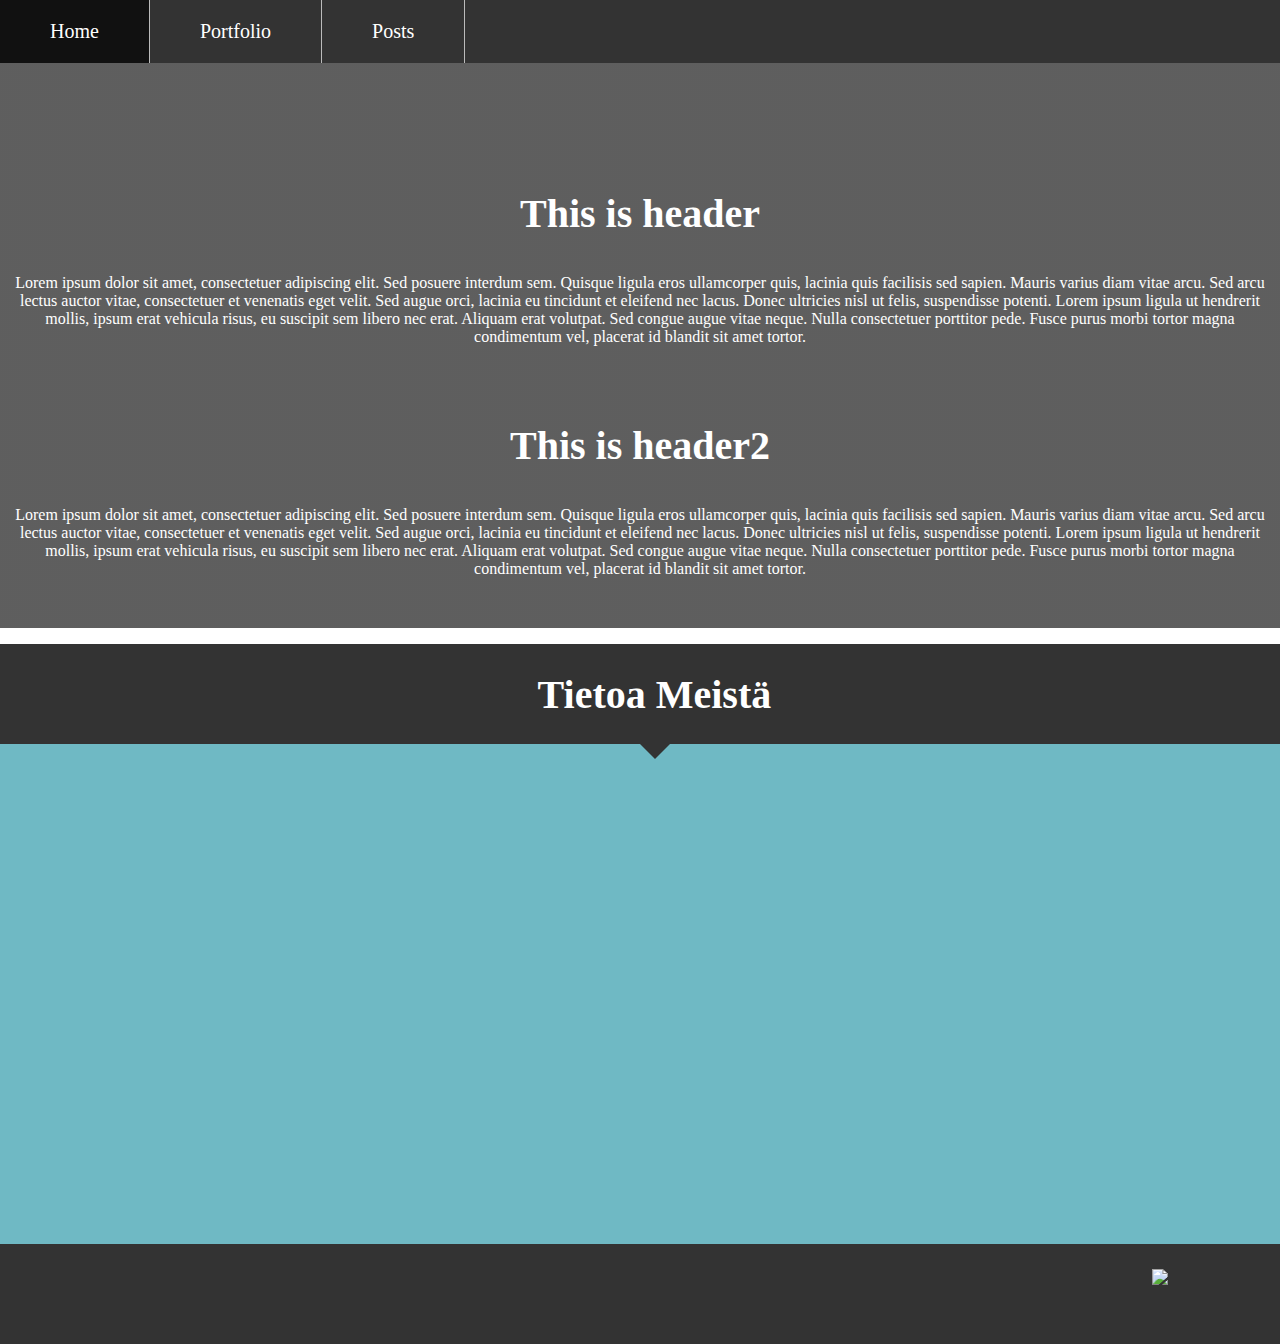
==== VJP.html @ 89da5ee3 "joo" ====
<!DOCTYPE html>
<html>
    <head>
<title>Nettisivu testi</title>
        <link rel = "stylesheet" type="text/css" href="VJP.css">
    </head>
<body>
    <div class = "container">
        <div class = "waterfall">
            <nav class="navigation">
                <ul>
                    <li><a href = "https://www.google.fi">Home</a></li>
                    <li><a href = "#">Portfolio</a></li>
                    <li><a href = "#">Posts</a></li>
                </ul>
            </nav>
                <div class = "text">
                    <h1>This is header</h1>
                        <p>Lorem ipsum dolor sit amet, consectetuer adipiscing elit. Sed posuere interdum sem. Quisque ligula eros ullamcorper quis, lacinia quis facilisis sed sapien. Mauris varius diam vitae arcu. Sed arcu lectus auctor vitae, consectetuer et venenatis eget velit. Sed augue orci, lacinia eu tincidunt et eleifend nec lacus. Donec ultricies nisl ut felis, suspendisse potenti. Lorem ipsum ligula ut hendrerit mollis, ipsum erat vehicula risus, eu suscipit sem libero nec erat. Aliquam erat volutpat. Sed congue augue vitae neque. Nulla consectetuer porttitor pede. Fusce purus morbi tortor magna condimentum vel, placerat id blandit sit amet tortor.</p>
                    <h1> This is header2</h1>
                        <p>Lorem ipsum dolor sit amet, consectetuer adipiscing elit. Sed posuere interdum sem. Quisque ligula eros ullamcorper quis, lacinia quis facilisis sed sapien. Mauris varius diam vitae arcu. Sed arcu lectus auctor vitae, consectetuer et venenatis eget velit. Sed augue orci, lacinia eu tincidunt et eleifend nec lacus. Donec ultricies nisl ut felis, suspendisse potenti. Lorem ipsum ligula ut hendrerit mollis, ipsum erat vehicula risus, eu suscipit sem libero nec erat. Aliquam erat volutpat. Sed congue augue vitae neque. Nulla consectetuer porttitor pede. Fusce purus morbi tortor magna condimentum vel, placerat id blandit sit amet tortor.</p>
                </div>
        </div>
        <div id="rectangle"> <div class = "text2"><h1>Tietoa Meistä</h1></div></div>
            <div id = "triangle"></div>
            <div id ="rectangle2"></div>
            <div id="rectangle">
                <img class="resize" src="http://www.newdesignfile.com/postpic/2012/06/facebook-and-twitter-icons_296797.jpg" width=100/>
            </div>
    </div>
</body>
</html>
---- VJP.css ----
body {
    color: #fff;
}
.container {
    position: absolute;
    left: 0;
    top: 0;
    width: 100%;
}

.waterfall {
    height: 100%;
    width: 100%;
    background-image: linear-gradient(rgba(26,26,26,0.7),rgba(26,26,26,0.7)), url("http://en.adrehydropower.com/wp-content/uploads/2014/06/immagini-cascate-5.jpg");
    background-size: cover;
    background-repeat: no-repeat;
    background-position: center center;
}
.navigation {
    font-size: em(40);
    background-color: #333;
   /** position: fixed;**/
    top: 0px;
    left: 0px;
    right: 0px;
}

.navigation li{
    float: left;
    border-right: 1px solid #bbb;
}

.navigation ul {
 list-style-type: none;
    margin: 0;
    padding: 0;
    overflow: hidden;
    background-color: #333;    
}

.navigation a {
    display: block;
    color: white;
    padding: 20px 50px;
    text-decoration: none;
    color: #fff;
    font-size: 20px;
}

.navigation a:hover {
   background-color: #111;
}

.navigation summary:hover{
    color: #ff0000;
}

.text {
    padding-top: 100px;
    text-align: center;
    color: #fff;
}

 h1 {
     font-size: 40px;
     padding-bottom: 10px;
    }
p {
    padding-bottom: 50px;
}

#rectangle {
    width: 100%;
    height: 100px;
    background: #333;
}

#rectangle2 {
    width: 100%;
    height: 500px;
    background: #6FB9C4;
}

#triangle {
    height: 0px;
    width: 0px;
    background: #6FB9C4;
    border-top: 15px solid #333;
    border-left: 15px solid #6FB9C4;
    border-right: 15px solid #6FB9C4;
    position:absolute;
    left: 50%;
}

.text2 {
    position: absolute;
    left: 42%;
}

.resize {
margin-left: 90%;
margin-top: 25px;
}
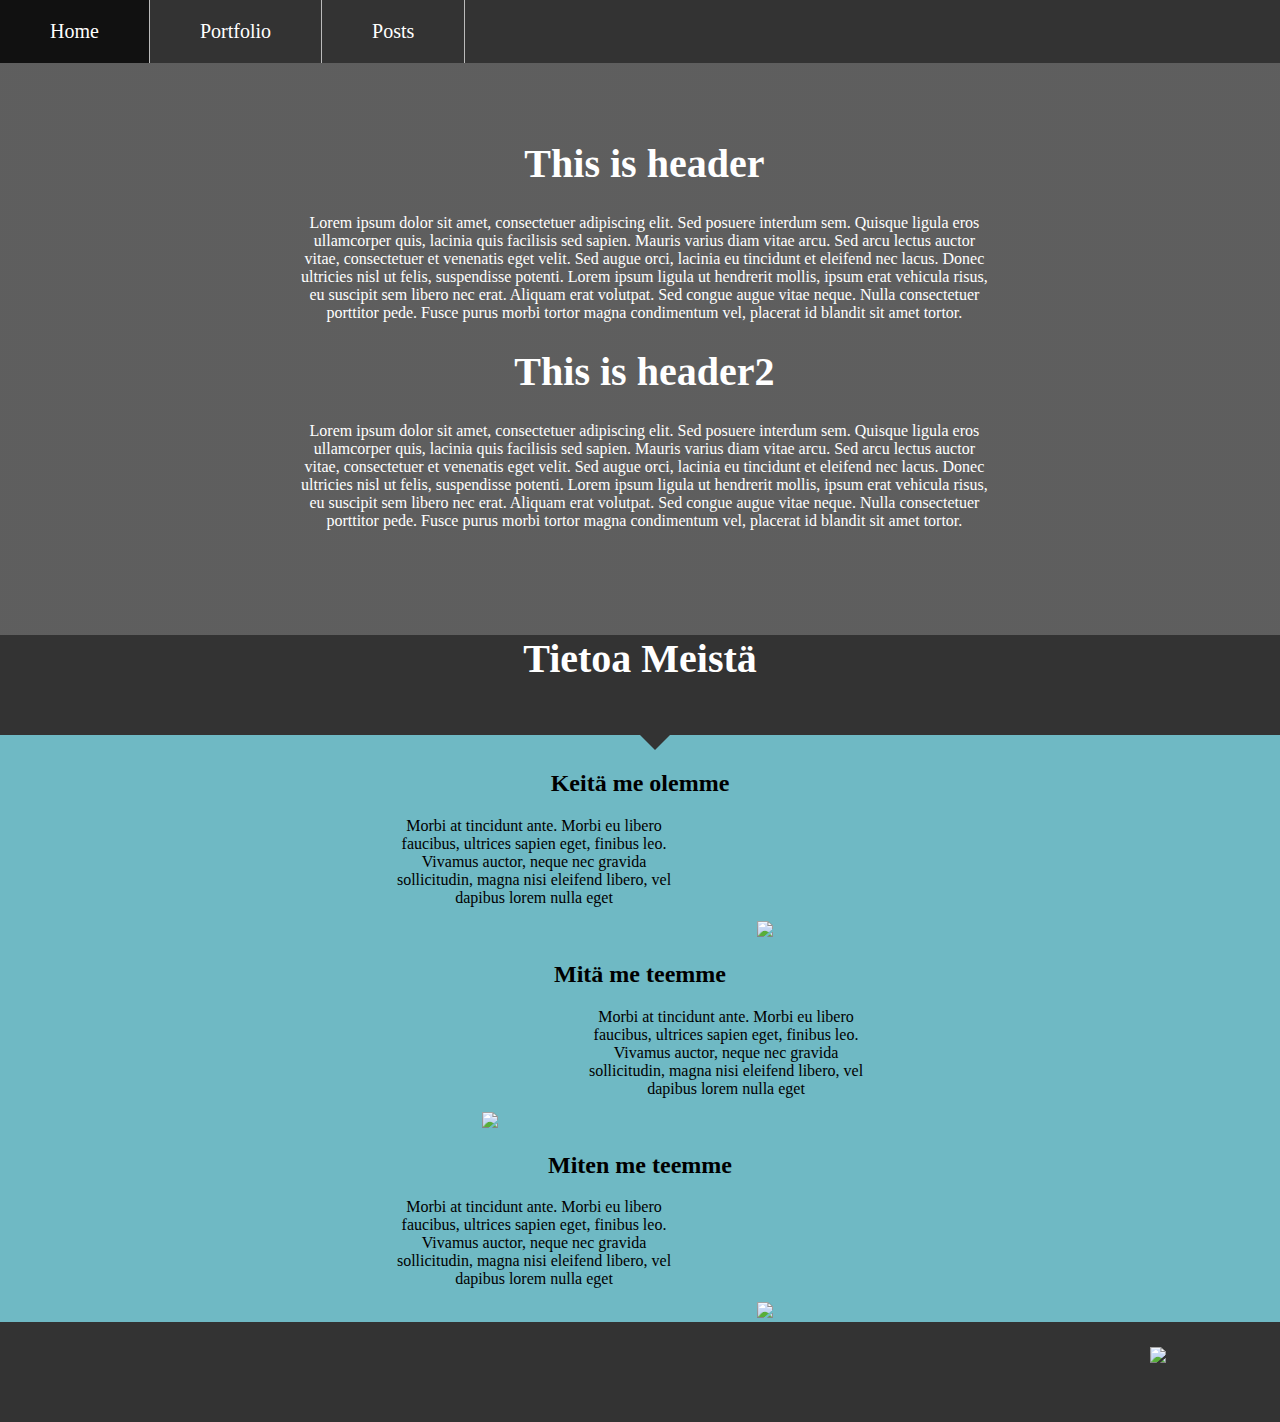
==== commit 197fdc12: "joo" ====
--- a/VJP.html
+++ b/VJP.html
@@ -1,3 +1,4 @@
+
 <!DOCTYPE html>
 <html>
     <head>
@@ -6,14 +7,14 @@
     </head>
 <body>
     <div class = "container">
-        <div class = "waterfall">
-            <nav class="navigation">
+         <nav class="navigation">
                 <ul>
-                    <li><a href = "https://www.google.fi">Home</a></li>
+                    <li><a href = "#">Home</a></li>
                     <li><a href = "#">Portfolio</a></li>
                     <li><a href = "#">Posts</a></li>
                 </ul>
             </nav>
+        <div class = "waterfall">
                 <div class = "text">
                     <h1>This is header</h1>
                         <p>Lorem ipsum dolor sit amet, consectetuer adipiscing elit. Sed posuere interdum sem. Quisque ligula eros ullamcorper quis, lacinia quis facilisis sed sapien. Mauris varius diam vitae arcu. Sed arcu lectus auctor vitae, consectetuer et venenatis eget velit. Sed augue orci, lacinia eu tincidunt et eleifend nec lacus. Donec ultricies nisl ut felis, suspendisse potenti. Lorem ipsum ligula ut hendrerit mollis, ipsum erat vehicula risus, eu suscipit sem libero nec erat. Aliquam erat volutpat. Sed congue augue vitae neque. Nulla consectetuer porttitor pede. Fusce purus morbi tortor magna condimentum vel, placerat id blandit sit amet tortor.</p>
@@ -21,12 +22,24 @@
                         <p>Lorem ipsum dolor sit amet, consectetuer adipiscing elit. Sed posuere interdum sem. Quisque ligula eros ullamcorper quis, lacinia quis facilisis sed sapien. Mauris varius diam vitae arcu. Sed arcu lectus auctor vitae, consectetuer et venenatis eget velit. Sed augue orci, lacinia eu tincidunt et eleifend nec lacus. Donec ultricies nisl ut felis, suspendisse potenti. Lorem ipsum ligula ut hendrerit mollis, ipsum erat vehicula risus, eu suscipit sem libero nec erat. Aliquam erat volutpat. Sed congue augue vitae neque. Nulla consectetuer porttitor pede. Fusce purus morbi tortor magna condimentum vel, placerat id blandit sit amet tortor.</p>
                 </div>
         </div>
-        <div id="rectangle"> <div class = "text2"><h1>Tietoa Meistä</h1></div></div>
+        <div id="rectangle">
+            <h1 class = "Otsikko3">Tietoa Meistä</h1>
+        </div>
+        <div id ="rectangle2">
             <div id = "triangle"></div>
-            <div id ="rectangle2"></div>
+                <h2 class ="otsikko">Keitä me olemme</h2>
+                <p class = "teksti">Morbi at tincidunt ante. Morbi eu libero faucibus, ultrices sapien eget, finibus leo. Vivamus auctor, neque nec gravida sollicitudin, magna nisi eleifend libero, vel dapibus lorem nulla eget </p>
+                <img class = laatikko src = "../aapokinnari.github.io/connectivity.png" width= 150px/>
+                <h2 class ="otsikko">Mitä me teemme</h2>
+                <p class = "teksti2">Morbi at tincidunt ante. Morbi eu libero faucibus, ultrices sapien eget, finibus leo. Vivamus auctor, neque nec gravida sollicitudin, magna nisi eleifend libero, vel dapibus lorem nulla eget </p>
+                <img class = laatikko2 src = "../aapokinnari.github.io/work.png" width= 150px/>
+                <h2 class ="otsikko">Miten me teemme</h2>
+                <p class = "teksti">Morbi at tincidunt ante. Morbi eu libero faucibus, ultrices sapien eget, finibus leo. Vivamus auctor, neque nec gravida sollicitudin, magna nisi eleifend libero, vel dapibus lorem nulla eget </p>
+                <img class = laatikko src = "../aapokinnari.github.io/puhekulpat.png" width= 150px/>
+            </div>
             <div id="rectangle">
                 <img class="resize" src="http://www.newdesignfile.com/postpic/2012/06/facebook-and-twitter-icons_296797.jpg" width=100/>
             </div>
-    </div>
+        </div>
 </body>
 </html>--- a/VJP.css
+++ b/VJP.css
@@ -1,5 +1,12 @@
+var scale = Math.min( 
+  availableWidth / contentWidth, 
+  availableHeight / contentHeight 
+);
+
+
 body {
     color: #fff;
+        min-width: 100%;
 }
 .container {
     position: absolute;
@@ -7,16 +14,18 @@
     top: 0;
     width: 100%;
 }
-
 .waterfall {
-    height: 100%;
+    
+    height: 572px;
     width: 100%;
     background-image: linear-gradient(rgba(26,26,26,0.7),rgba(26,26,26,0.7)), url("http://en.adrehydropower.com/wp-content/uploads/2014/06/immagini-cascate-5.jpg");
     background-size: cover;
     background-repeat: no-repeat;
     background-position: center center;
+    
 }
 .navigation {
+    position: relative;
     font-size: em(40);
     background-color: #333;
    /** position: fixed;**/
@@ -56,28 +65,36 @@
 }
 
 .text {
-    padding-top: 100px;
+    margin-left: 23%;
+    width: 700px;
+    padding-top: 50px;
     text-align: center;
     color: #fff;
+    padding-bottom: 100px;
 }
 
  h1 {
      font-size: 40px;
-     padding-bottom: 10px;
+     color: #fff;
     }
 p {
-    padding-bottom: 50px;
+    padding-bottom: 0px;
 }
 
 #rectangle {
+    position: relative;
+    top: 0px;
     width: 100%;
     height: 100px;
     background: #333;
 }
 
 #rectangle2 {
+    content: normal;
+    position: relative;
+    text-align: center;
     width: 100%;
-    height: 500px;
+    height: 100%;
     background: #6FB9C4;
 }
 
@@ -88,16 +105,43 @@
     border-top: 15px solid #333;
     border-left: 15px solid #6FB9C4;
     border-right: 15px solid #6FB9C4;
-    position:absolute;
+    position:relative;
     left: 50%;
 }
 
-.text2 {
-    position: absolute;
-    left: 42%;
+
+.resize {
+margin-left: 1150px;
+margin-top: 25px;
 }
 
-.resize {
-margin-left: 90%;
-margin-top: 25px;
+h3 {
+    padding-top: 0;
+}
+
+
+.laatikko {
+   margin-left: 250px;
+    margin-top: -150px;
+}
+
+
+.teksti {
+    width: 300px;
+    margin-left: 30%;
+}
+
+.laatikko2 {
+    margin-top: -300px;
+    margin-left: -300px;
+}
+
+.teksti2 {
+    max-width: 300px;
+    margin-left: 45%;
+}
+
+.Otsikko3 {
+    margin-top: 0px;
+    text-align: center;
 }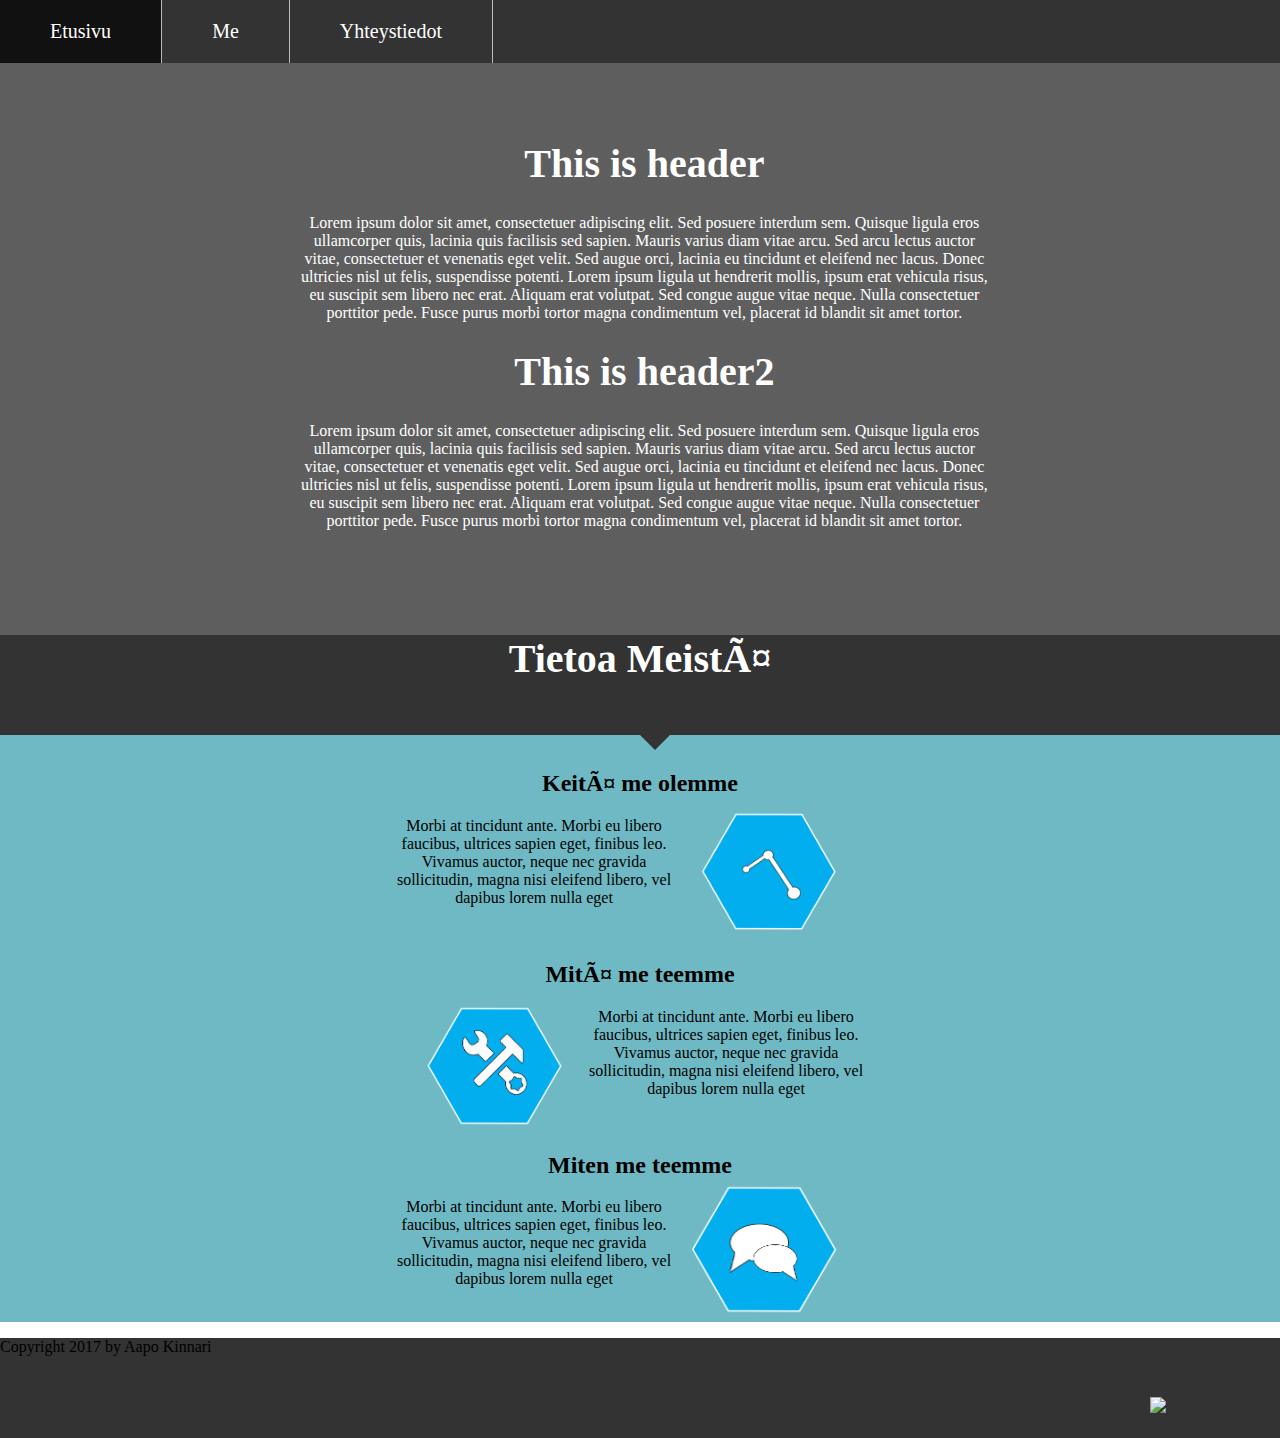
==== commit a56c1101: "koko roska uusiks" ====
--- a/VJP.html
+++ b/VJP.html
@@ -2,16 +2,21 @@
 <!DOCTYPE html>
 <html>
     <head>
-<title>Nettisivu testi</title>
-        <link rel = "stylesheet" type="text/css" href="VJP.css">
+    <title>VESIVOIMAA</title>
+            <meta charset"UTF-8"/>
+            <meta name = "author" content = "Aapo Kinnari"/>
+            <meta name = "description" content = "Vesivoima"/>
+            <link rel = "shortcut icon" href = "http://www.freeiconspng.com/uploads/water-services-icon-11.png"/>
+            <link rel = "stylesheet" type="text/css" href="VJP.css">
+            <link href="https://fonts.googleapis.com/css?family=Indie+Flower" rel="stylesheet">
     </head>
 <body>
     <div class = "container">
          <nav class="navigation">
                 <ul>
-                    <li><a href = "#">Home</a></li>
-                    <li><a href = "#">Portfolio</a></li>
-                    <li><a href = "#">Posts</a></li>
+                    <li><a href = "VJP.html">Etusivu</a></li>
+                    <li><a href = "#rectangle">Me</a></li>
+                    <li><a href = "yhteystiedot.html">Yhteystiedot</a></li>
                 </ul>
             </nav>
         <div class = "waterfall">
@@ -29,15 +34,18 @@
             <div id = "triangle"></div>
                 <h2 class ="otsikko">Keitä me olemme</h2>
                 <p class = "teksti">Morbi at tincidunt ante. Morbi eu libero faucibus, ultrices sapien eget, finibus leo. Vivamus auctor, neque nec gravida sollicitudin, magna nisi eleifend libero, vel dapibus lorem nulla eget </p>
-                <img class = laatikko src = "../aapokinnari.github.io/connectivity.png" width= 150px/>
+                <img class = laatikko src = "connectivity.png" width= 150px/>
                 <h2 class ="otsikko">Mitä me teemme</h2>
                 <p class = "teksti2">Morbi at tincidunt ante. Morbi eu libero faucibus, ultrices sapien eget, finibus leo. Vivamus auctor, neque nec gravida sollicitudin, magna nisi eleifend libero, vel dapibus lorem nulla eget </p>
-                <img class = laatikko2 src = "../aapokinnari.github.io/work.png" width= 150px/>
+                <img class = laatikko2 src = "work.png" width= 150px/>
                 <h2 class ="otsikko">Miten me teemme</h2>
                 <p class = "teksti">Morbi at tincidunt ante. Morbi eu libero faucibus, ultrices sapien eget, finibus leo. Vivamus auctor, neque nec gravida sollicitudin, magna nisi eleifend libero, vel dapibus lorem nulla eget </p>
-                <img class = laatikko src = "../aapokinnari.github.io/puhekulpat.png" width= 150px/>
+                <img class = laatikko src = "puhekulpat.png" width= 150px/>
             </div>
             <div id="rectangle">
+                <footer>
+                    <p> Copyright 2017 by Aapo Kinnari</p>
+                </footer>
                 <img class="resize" src="http://www.newdesignfile.com/postpic/2012/06/facebook-and-twitter-icons_296797.jpg" width=100/>
             </div>
         </div>
